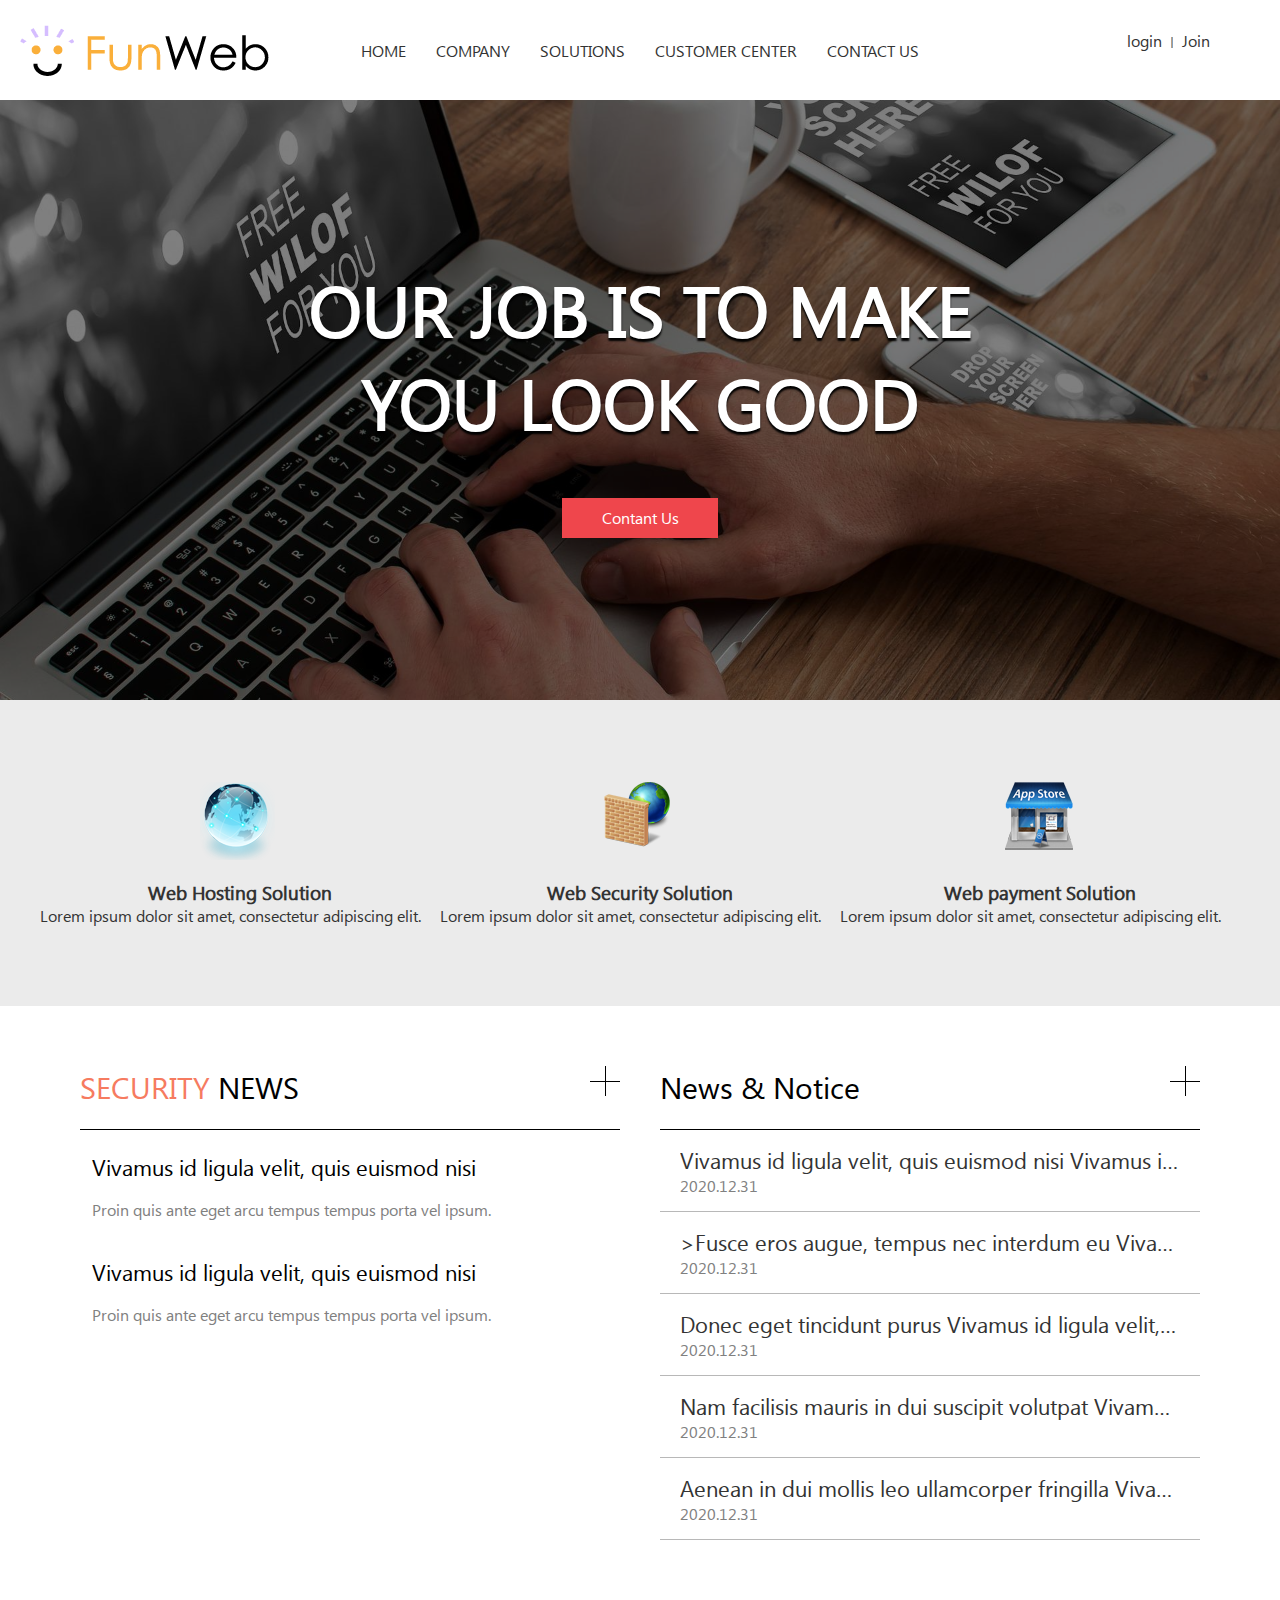
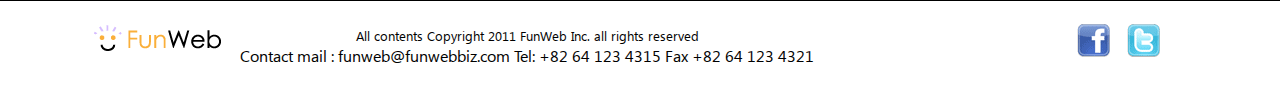
==== index.html @ 027767c4 "Add files via upload" ====
<!DOCTYPE html>
<html lang="ko">
<head>
    <meta charset="UTF-8">
    <title>FunWeb</title>
    <link rel="stylesheet" href="css/common.css">
    <link rel="stylesheet" href="css/main.css">
</head>
<body>
    <header id="header">
        <h1><a href="index.html">funweb</a></h1>
        <nav id="membership">
            <h2 class="hidden">멤버쉽네비게이션</h2>
            <ul>
                <li class="goLogin"><a href="#">login</a></li>
                <li class="goJoin"><a href="#">Join</a></li>
            </ul>
        </nav>
        <nav id="gnb">
            <h2 class="hidden">펀웹 주요이용메뉴</h2>
            <ul>
                <li><a href="index.html">home</a></li>
                <li><a href="company_welcome.html">company</a></li>
                <li><a href="#">solutions</a></li>
                <li><a href="customer_notice.html">customer center</a></li>
                <li><a href="#">contact us</a></li>
            </ul>
        </nav>
    </header>
    <main>
        <section id="slogan">
            <h2 class="hidden">슬로건</h2>
            <p>our job is to make <br>you look good</p>
            <a href="#">Contant Us</a>
        </section>
        <div id="solutionWrap">
            <section id="solution">
            <h2 class="hidden">웹솔루션 종류</h2>
            <article class="hosting solution">
                <a href="#">
                    <h3>Web Hosting Solution</h3>
                    <p>Lorem ipsum dolor sit amet, consectetur adipiscing elit. </p>
                </a>
            </article>
            <article class="security solution">
                <a href="#">
                    <h3>Web Security Solution</h3>
                    <p>Lorem ipsum dolor sit amet, consectetur adipiscing elit.</p>
                </a>
            </article>
            <article class="payment solution">
                <a href="#">
                    <h3>Web payment Solution</h3>
                    <p>Lorem ipsum dolor sit amet, consectetur adipiscing elit.</p>
                </a>
            </article>
            </section>
        </div>
        <section id="customerBoard">
            <h2 class="hidden">고객알림게시판</h2>
            <section id="securityNews">
                    <h3><span>Security</span> News</h3>
                    <a href="#">
                        <dl>
                            <dt>Vivamus id ligula velit, quis euismod nisi</dt>
                            <dd>Proin quis ante eget arcu tempus tempus porta vel ipsum.</dd>
                        </dl>
                    </a>
                    <a href="#">
                        <dl>
                            <dt>Vivamus id ligula velit, quis euismod nisi</dt>
                            <dd>Proin quis ante eget arcu tempus tempus porta vel ipsum.</dd>
                        </dl>
                    </a>
                    <a href="#" class="more">보안뉴스더보기</a>
            </section>
            <section id="newsNotice">
                    <h3>News &amp; Notice</h3>
                    <ul>
                        <li><a href="#">Vivamus id ligula velit, quis euismod nisi Vivamus id ligula velit, quis euismod nisi</a><span>2020.12.31</span></li>
                        <li><a href="#">>Fusce eros augue, tempus nec interdum eu Vivamus id ligula velit, quis euismod nisi</a><span>2020.12.31</span></li>
                        <li><a href="#">Donec eget tincidunt purus Vivamus id ligula velit, quis euismod nisi</a><span>2020.12.31</span></li>
                        <li><a href="#">Nam facilisis mauris in dui suscipit volutpat Vivamus id ligula velit, quis euismod nisi</a><span>2020.12.31</span></li>
                        <li><a href="#">Aenean in dui mollis leo ullamcorper fringilla Vivamus id ligula velit, quis euismod nisi</a><span>2020.12.31</span></li>
                    </ul>
                    <a href="#" class="more">뉴스공지사항 더보기</a>
            </section>
        </section>
    </main>
    <div id="footerWrap">
        <footer id="footer">
            <div class="info">
                <small>All contents Copyright 2011 FunWeb Inc. all rights reserved</small>
                <address>Contact mail : funweb@funwebbiz.com Tel: +82 64 123 4315 Fax +82 64 123 4321 </address>
            </div>
            <ul class="sns">
                <li class="facebook"><a href="#">페이스북 바로가기</a></li>
                <li class="twitter"><a href="#">트위터 바로가기</a></li>
            </ul>
        </footer>
    </div>
</body>
</html>
---- css/common.css ----
@charset "utf-8";

body, h1, h2, h3, h4, p, ul, dl, dd, figure, fieldset, input, th, td { margin: 0; padding: 0; }
ul li { list-style: none; }
a { text-decoration: none; }
address { font-style: normal; }
fieldset { border: 0; }
table { border-collapse: collapse; }
.hidden { position: absolute; left: -9999px; }

@font-face { 
    font-family: segoe;
    src: url(../font/segoeui.eot),
            url(../font/segoeui.ttf),
            url(../font/segoeui.woff) }

body { position: relative; min-width: 1200px; font-family: "Segoe UI", segoe, sans-serif; }

#header { display: flex;  justify-content: center; align-items: center;
                    width: 100%; height: 100px; background: #fff; }
#header h1 { position: absolute; top: 25px; left: 20px; width: 249px;  }
#header h1 a { display: block; height: 51px; text-indent: -9999px;
                            background: url(../images/logo.png) no-repeat; }

#membership { position: absolute; top: 30px; right: 70px; }
#membership ul { display: flex; }
#membership ul li { position: relative; }
#membership ul li.goLogin { padding-right: 10px; }
#membership ul li.goJoin { padding-left: 10px; }
#membership ul li.goLogin::after { content: ""; position: absolute; top: 7px; right: 0;
                                                                height: 11px; border-right: 1px solid #bea082; }
#membership ul li.goJoin::before { content: ""; position: absolute; top: 7px; left: 0;
                                                              height: 11px; border-left: 1px solid #82a0be; }
#membership ul li a { color: #333; }

#gnb ul { display: flex; }
#gnb ul li { margin: 0 5px; }
#gnb ul li a { padding: 0 10px; color: #333; text-transform: uppercase; }
#gnb ul li a:hover { padding-bottom: 10px; border-bottom: 3px solid #00bff3; }



#footerWrap { border-top: 1px solid #000; }
#footer { display: flex; justify-content: space-between; 
                 width: 1200px; margin: 0 auto; 
                 padding: 23px 80px 30px 200px; box-sizing: border-box;
                 background: url(../images/logoFooter.png) no-repeat 54px 24px; }
#footer .info { text-align: center;  }
#footer .sns { display: flex; }
#footer .sns li { width: 33px; margin-left: 17px; }
#footer .sns li a { display: block; height: 33px; text-indent: -9999px;
                                 background: url(../images/bgSns.png) no-repeat; }
#footer .sns .twitter a { background-position-x: right; }
---- css/main.css ----
@charset "utf-8";

#slogan { position: relative; display: flex; flex-flow: column; justify-content: center; align-items: center; 
    height: 600px; width: 100%; text-align: center;
    background: url(../images/bgSlogan.jpg) no-repeat center / cover;  }
#slogan::before { content: ""; position: absolute; top: 0; left: 0;
              width: 100%; height: 100%;
              background: rgba(0, 0, 0, 0.5); }
#slogan p { position: relative; margin-bottom: 50px; font-size: 70px; color: #fff; font-weight: bold; 
       text-transform: uppercase; text-shadow: 0 3px 2px #000; }
#slogan a { position: relative; display: block; width: 156px; line-height: 40px;  
       background: #ef464c; color: #fff; }

#solutionWrap { background: #ebebeb; }
#solution { display: flex; width: 1200px; margin: 0 auto; padding: 80px 0; }
#solution .solution { flex: 1; }
#solution .solution::before { display: block; content: ""; width: 100px; height: 100px; margin: 0 auto;
                                     background: url(../images/bgSolution.png) no-repeat left; }
#solution .security::before { background-position-x: center; }
#solution .payment::before { background-position-x: right; }
#solution .solution h3 { text-align: center; }
#solution .solution a { color: #333; }

#customerBoard { display: flex; justify-content: space-evenly;
                    width: 1200px; margin: 60px auto; }
#customerBoard > section { width: 45%; position: relative; }
#customerBoard > section h3 { padding-bottom: 22px; border-bottom: 1px solid #000;
                                           font-size: 30px; font-weight: normal; }
#customerBoard > section .more { position: absolute; top: 0; right: 0;
                                                 width: 30px; height: 30px;
                                                 text-indent: -9999px;
                                                 transition: 0.5s; }
#customerBoard > section .more::before { content: "";  position: absolute; top: 50%; left: 0;
                                                               width: 30px; border-bottom: 1px solid #000; }
#customerBoard > section .more::after { content: ""; position: absolute; top: 0; left: 50%;
                                                            height: 30px; border-left: 1px solid #000; }
#customerBoard > section .more:hover { transform: rotate(45deg); }

#securityNews h3 { text-transform: uppercase; }
#securityNews h3 span { color: #f67b60; }
#securityNews a { color: #000; }
#securityNews a dl { padding: 22px 12px 15px; }
#securityNews a dl dt { margin-bottom: 18px; font-size: 22px; }
#securityNews a dl dd { color: #808080; line-height: 20px; }

#newsNotice ul li { padding: 15px 20px; border-bottom: 1px solid #b8b8b8; }
#newsNotice ul li a { display: block;
                        white-space: nowrap;
                        overflow: hidden;
                        text-overflow: ellipsis;
                        color: #333; font-size: 22px; }
#newsNotice ul li span  { color: #808080; }
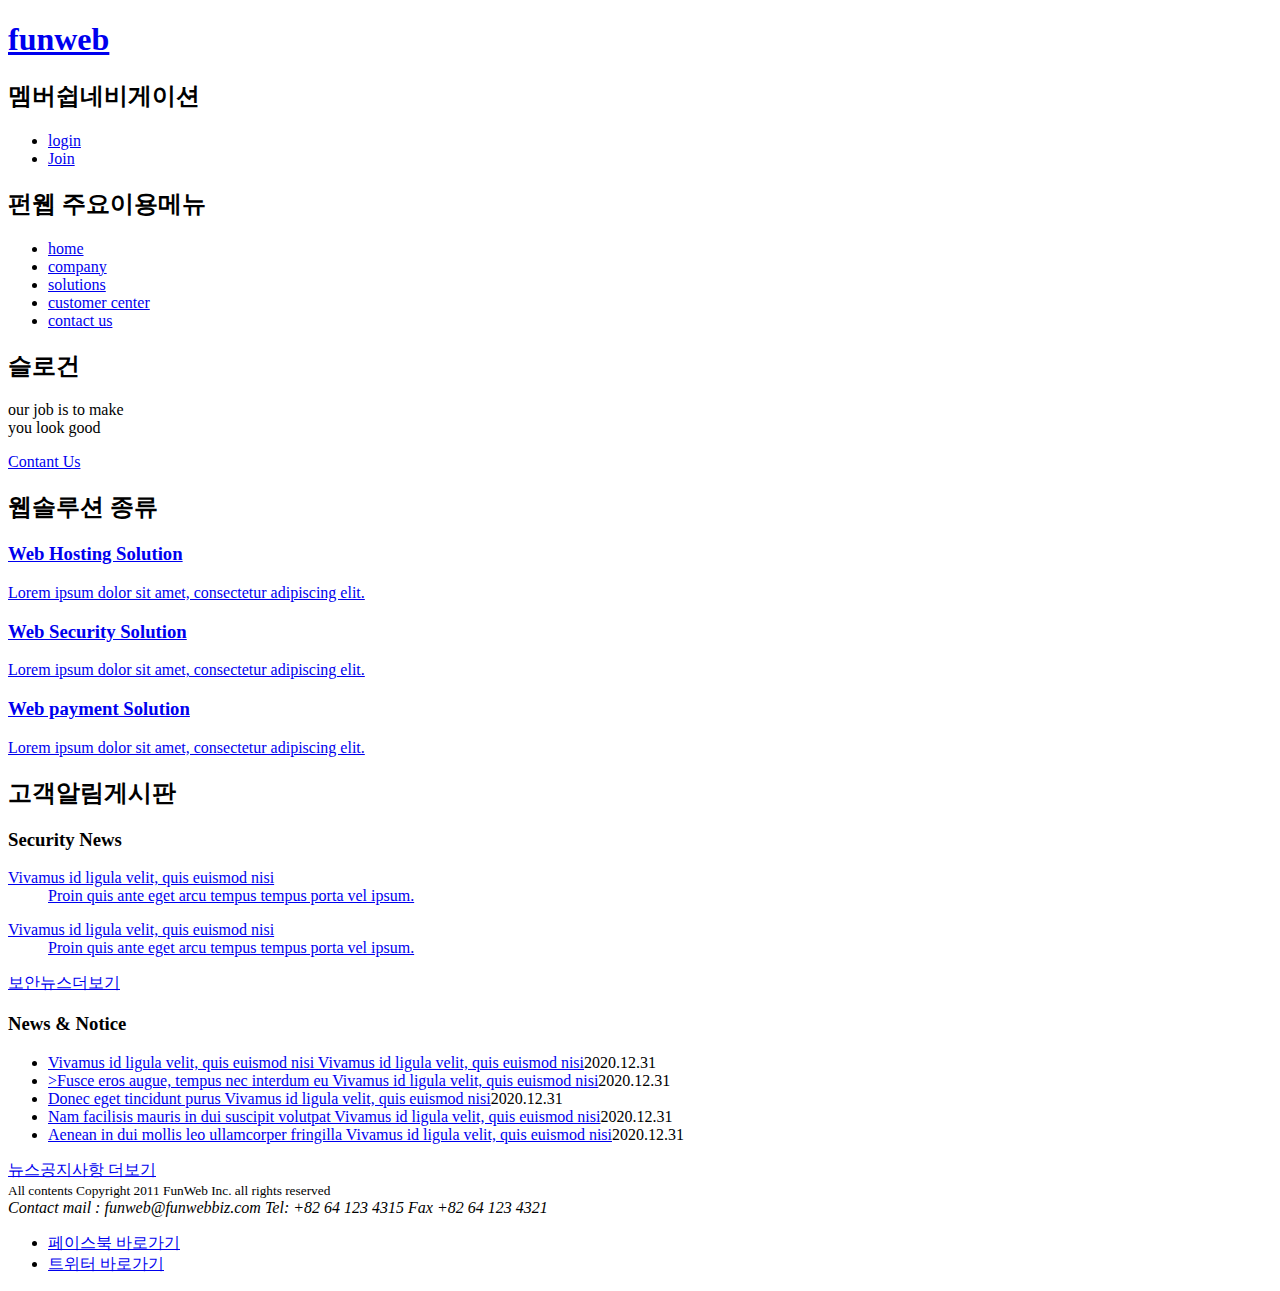
==== commit f442e362: "Add files via upload" ====
--- a/index.html
+++ b/index.html
@@ -3,12 +3,12 @@
 <head>
     <meta charset="UTF-8">
     <title>FunWeb</title>
-    <link rel="stylesheet" href="css/common.css">
-    <link rel="stylesheet" href="css/main.css">
+    <link rel="stylesheet" href="/funweb/css/common.css">
+    <link rel="stylesheet" href="/funweb/css/main.css">
 </head>
 <body>
     <header id="header">
-        <h1><a href="index.html">funweb</a></h1>
+        <h1><a href="/funweb/">funweb</a></h1>
         <nav id="membership">
             <h2 class="hidden">멤버쉽네비게이션</h2>
             <ul>
@@ -19,10 +19,10 @@
         <nav id="gnb">
             <h2 class="hidden">펀웹 주요이용메뉴</h2>
             <ul>
-                <li><a href="index.html">home</a></li>
-                <li><a href="company_welcome.html">company</a></li>
+                <li><a href="/funweb/index.html">home</a></li>
+                <li><a href="/funweb/company_welcome.html">company</a></li>
                 <li><a href="#">solutions</a></li>
-                <li><a href="customer_notice.html">customer center</a></li>
+                <li><a href="/funweb/customer_notice.html">customer center</a></li>
                 <li><a href="#">contact us</a></li>
             </ul>
         </nav>
